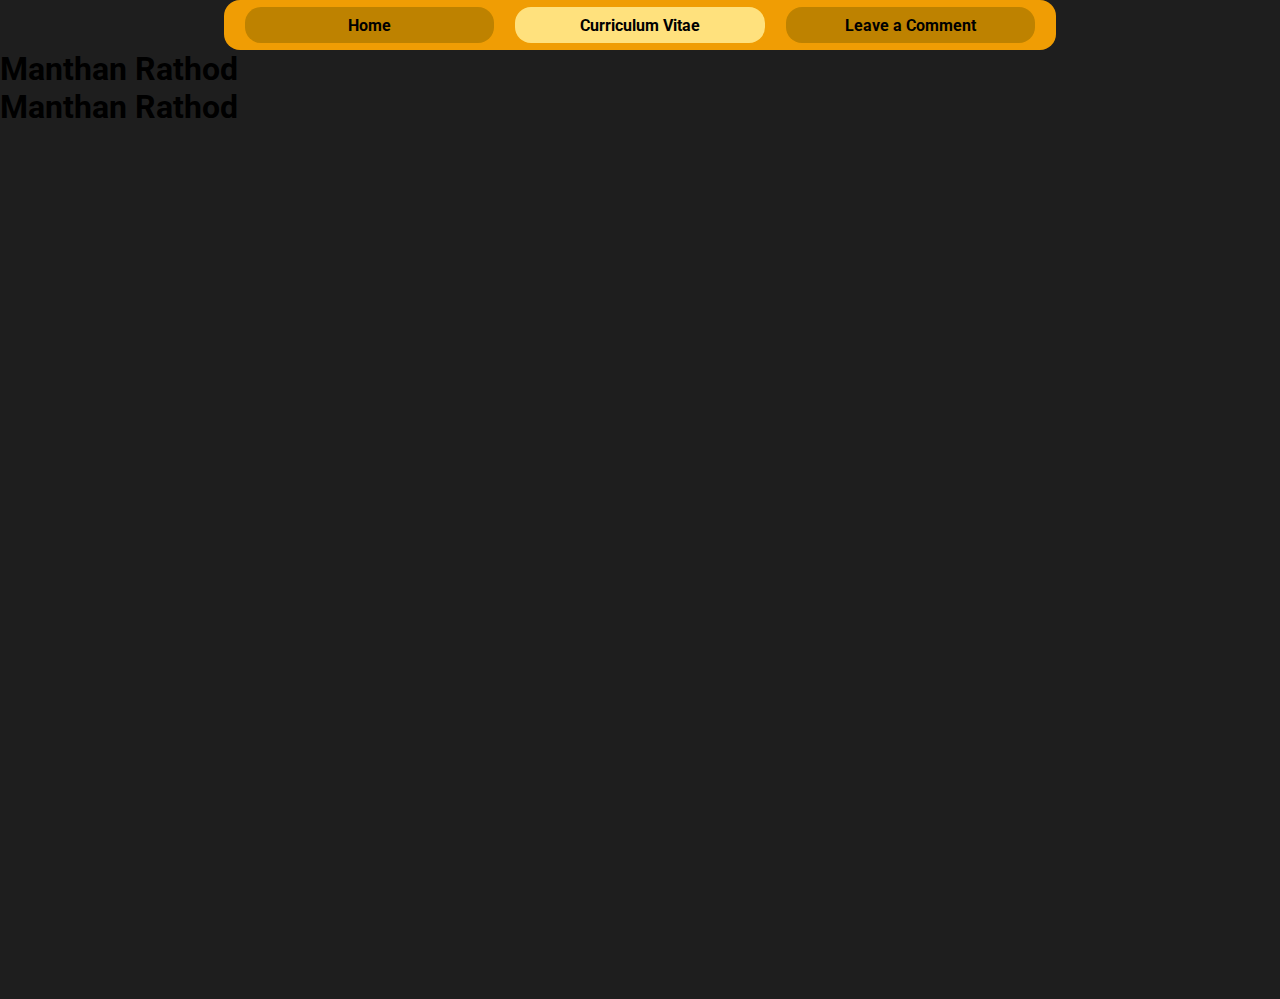
==== Pages/cv.html @ ddf9add2 "Uploading initial code" ====
<!DOCTYPE html>
<html lang="en">

<head>
  <meta charset="UTF-8">
  <meta name="viewport" content="width=device-width, initial-scale=1.0">
  <title>Document</title>
  <link rel="stylesheet" href="../Style/Style.css">
  <!-- Extermal links -down- -->
  <link rel="preconnect" href="https://fonts.googleapis.com">
  <link rel="preconnect" href="https://fonts.gstatic.com" crossorigin>
  <link
    href="https://fonts.googleapis.com/css2?family=Poppins:wght@100;200;300;400;600;700&family=Roboto:ital,wght@0,100;0,300;0,500;0,900;1,900&display=swap"
    rel="stylesheet">
  <!-- external links -up- -->
</head>

<body>
  <div id="main">
    <div id="bckg">
      <div id="nav_area">
        <div id="nav_bar">
          <h2 id="nav_title">
            Portfolio
          </h2>
          <button id="nav_toggle_btn">
            X
          </button>
          <div id="nav_toggle">
            <div class="nav_btn">
              <!-- remove internal style from upper div and this comment also-->
              <a href="../index.html">
                Home
              </a>
            </div>
            <div class="nav_btn" style="background-color: rgb(255, 225, 125); border-color: rgb(255, 225, 125);">
              <a href="cv.html">
                Curriculum Vitae
              </a>
            </div>
            <div class="nav_btn">
              <a href="leave_cmt.html">
                Leave a Comment
              </a>
            </div>
          </div>
        </div>
      </div>
      <div id="intro">
        <div id="intro_text">
          <h1 id="intro_name">Manthan Rathod</h1>
          <h1 id="intro_p">Manthan Rathod</h1>
        </div>
        <div id="my_photo">
          <!-- <img src="Images/Profile_Photo/Me.jpg.png" alt="DP"> -->
        </div>
      </div>
    </div>
  </div>
</body>

</html>
---- Style/Style.css ----
* {
  margin: 0;
  padding: 0;
}

body {
  /* margin: 0; */
  background-color: dimgray;
  font-family: 'Poppins', sans-serif;
  font-family: 'Roboto', sans-serif;
  background-color: rgb(30, 30, 30);
}

#bckg {
  /* background-color: rgb(30, 30, 30); */
  /* below css comand is to be removed afterwards. */
  height: 111vh;
}

#nav_area {
  display: flex;
  justify-content: center;
}

@media(max-width: 515px) {
  #nav_area {
    background-color: rgb(151, 149, 129);
  }
}

#nav_bar {
  background-color: rgb(240, 157, 4);
  width: 65vw;
  height: 50px;
  border-radius: 1em 1em 1em 1em;
  overflow: hidden;
  display: flex;
  align-items: center;
  justify-content: space-evenly;
}

@media(max-width: 515px) {
  #nav_bar {
    width: 100%;
    border-radius: 0em;
    justify-content: space-between;
  }
}

#nav_title {
  display: none;
}

@media(max-width: 515px) {
  #nav_title {
    display: block;
    margin-left: 5%;
  }
}

#nav_toggle_btn {
  display: none;
}

@media(max-width: 515px) {
  #nav_toggle_btn {
    display: block;
    background-color: rgb(107, 64, 0, 0.5);
    border: none;
    height: 2.5em;
    width: 2.5em;
    border-radius: 1em;
    position: relative;
    color: rgb(104, 47, 0);
    margin-right: 5%;
    z-index: 10;
    font-weight: 800;
    font-size: medium;
  }
}

#nav_toggle {
  display: flex;
  height: 100%;
  width: 100%;
  display: flex;
  align-items: center;
  justify-content: space-evenly;
}

@media(max-width: 515px) {
  #nav_toggle {
    background-color: rgb(151, 149, 129, 0.85);
    position: fixed;
    height: 100vh;
    width: 100vw;
    top: 0px;
    display: block;
    align-content: center;
    /* below property to be changed to toggle it with javascript */
    display: none;
  }
}

.nav_btn {
  height: 2.2em;
  width: 30%;
  /* border: 0.1em solid black; */
  background-color: rgb(190, 130, 0);
  border-radius: 1em;
  display: flex;
  justify-content: center;
  cursor: pointer;
  align-items: center;
  text-align: center;
  font-weight: 700;
  transition: 0.3s;
}

@media(max-width: 515px) {
  .nav_btn {
    /* position: relative; */
    border-radius: 0px;
    margin-bottom: 1em;
    top: -160px;
    width: 100%;
    left: 3%;
  }
}

.nav_btn:hover {
  background-color: rgb(211, 185, 129);
}

.nav_btn a {
  color: black;
  text-decoration: none;
  height: 100%;
  width: 100%;
  display: flex;
  align-items: center;
  justify-content: center;
}
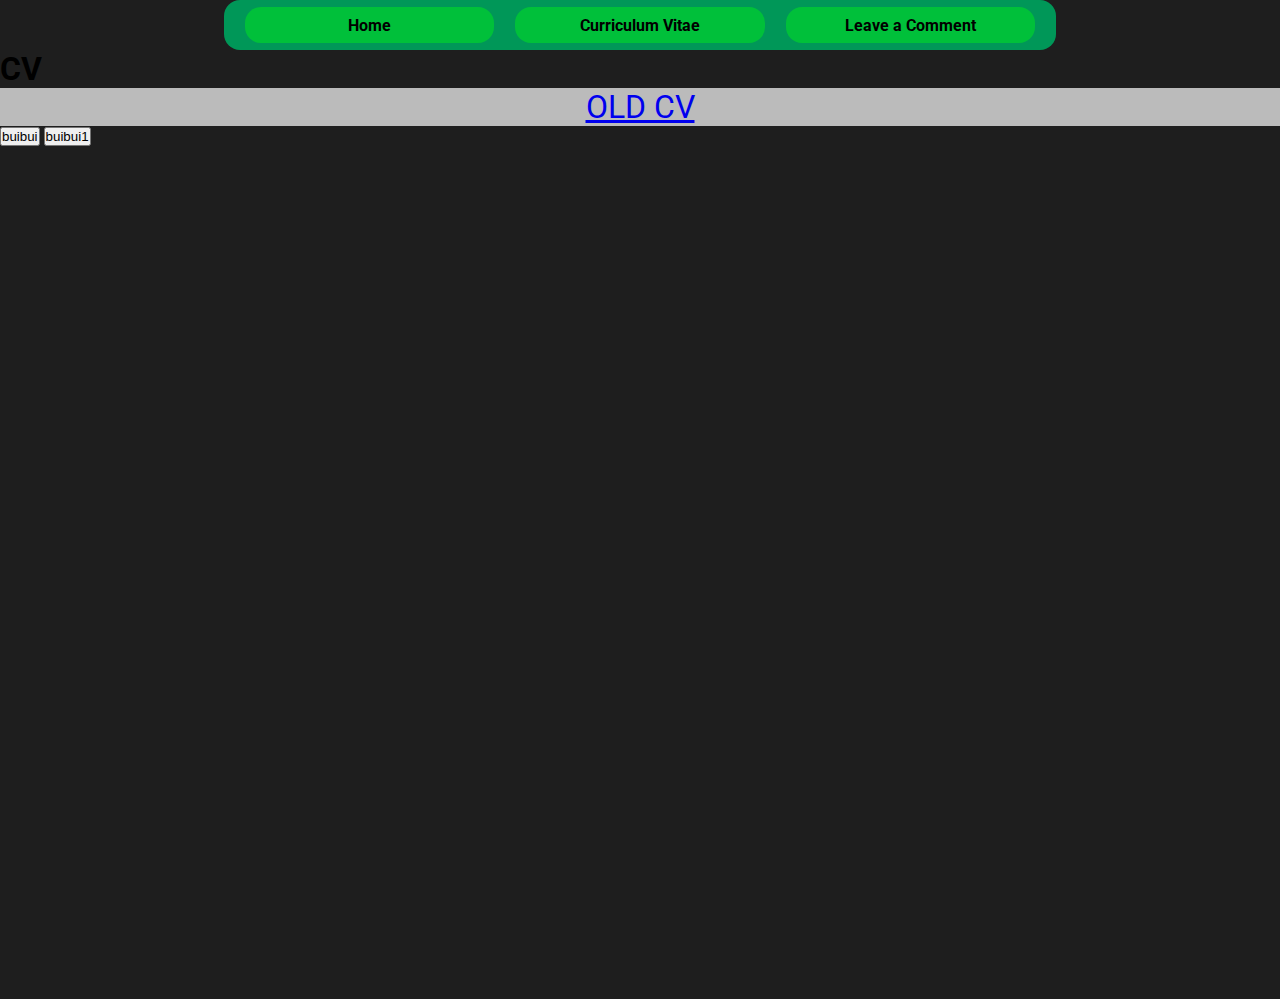
==== commit ac02269d: "JS animaion & responsiveness updated" ====
--- a/Pages/cv.html
+++ b/Pages/cv.html
@@ -4,7 +4,7 @@
 <head>
   <meta charset="UTF-8">
   <meta name="viewport" content="width=device-width, initial-scale=1.0">
-  <title>Document</title>
+  <title>Manthan's Portfolio</title>
   <link rel="stylesheet" href="../Style/Style.css">
   <!-- Extermal links -down- -->
   <link rel="preconnect" href="https://fonts.googleapis.com">
@@ -23,40 +23,45 @@
           <h2 id="nav_title">
             Portfolio
           </h2>
-          <button id="nav_toggle_btn">
+          <button id="nav_toggle_btn" onclick="nav_toggle()">
             X
           </button>
           <div id="nav_toggle">
-            <div class="nav_btn">
-              <!-- remove internal style from upper div and this comment also-->
+            <div class="nav_btn" onclick="home()">
               <a href="../index.html">
-                Home
+                <p>
+                  Home
+                </p>
               </a>
             </div>
-            <div class="nav_btn" style="background-color: rgb(255, 225, 125); border-color: rgb(255, 225, 125);">
+            <div class="nav_btn" onclick="cv()">
               <a href="cv.html">
-                Curriculum Vitae
+                <p>
+                  Curriculum Vitae
+                </p>
               </a>
             </div>
-            <div class="nav_btn">
+            <div class="nav_btn" onclick="cmnt()">
               <a href="leave_cmt.html">
-                Leave a Comment
+                <p>
+                  Leave a Comment
+                </p>
               </a>
             </div>
           </div>
         </div>
       </div>
-      <div id="intro">
-        <div id="intro_text">
-          <h1 id="intro_name">Manthan Rathod</h1>
-          <h1 id="intro_p">Manthan Rathod</h1>
+      <div id="home_page">
+        <h1>CV</h1>
+        <div style="display: flex; justify-content: center; background-color: rgb(187, 187, 187); font-size: xx-large;">
+          <a href="../old.cv/index.html">OLD CV</a>
         </div>
-        <div id="my_photo">
-          <!-- <img src="Images/Profile_Photo/Me.jpg.png" alt="DP"> -->
-        </div>
+        <button id="test_btn" onclick="test_btn()">buibui</button>
+        <button id="test_btn" onclick="test_btn1()">buibui1</button> 
       </div>
     </div>
   </div>
 </body>
+<script src="../Scripts/script.js"></script>
 
 </html>--- a/Style/Style.css
+++ b/Style/Style.css
@@ -1,20 +1,21 @@
 * {
   margin: 0;
   padding: 0;
+  box-sizing: border-box;
 }
 
 body {
   /* margin: 0; */
-  background-color: dimgray;
+  background-color: rgb(50, 50, 50);
   font-family: 'Poppins', sans-serif;
   font-family: 'Roboto', sans-serif;
-  background-color: rgb(30, 30, 30);
 }
 
 #bckg {
   /* background-color: rgb(30, 30, 30); */
   /* below css comand is to be removed afterwards. */
   height: 111vh;
+  background-color: rgb(30, 30, 30);
 }
 
 #nav_area {
@@ -29,7 +30,7 @@
 }
 
 #nav_bar {
-  background-color: rgb(240, 157, 4);
+  background-color: rgb(0, 151, 88);
   width: 65vw;
   height: 50px;
   border-radius: 1em 1em 1em 1em;
@@ -65,13 +66,13 @@
 @media(max-width: 515px) {
   #nav_toggle_btn {
     display: block;
-    background-color: rgb(107, 64, 0, 0.5);
+    background-color: rgb(0, 255, 55);
     border: none;
     height: 2.5em;
     width: 2.5em;
     border-radius: 1em;
     position: relative;
-    color: rgb(104, 47, 0);
+    color: rgb(0, 66, 33);
     margin-right: 5%;
     z-index: 10;
     font-weight: 800;
@@ -95,8 +96,11 @@
     height: 100vh;
     width: 100vw;
     top: 0px;
-    display: block;
-    align-content: center;
+    display: flex;
+    flex-direction: column;
+    justify-content: center;
+    /* display: block; */
+    /* align-content: center; */
     /* below property to be changed to toggle it with javascript */
     display: none;
   }
@@ -106,7 +110,8 @@
   height: 2.2em;
   width: 30%;
   /* border: 0.1em solid black; */
-  background-color: rgb(190, 130, 0);
+  /* background-color: rgb(0, 151, 88); */
+  background-color: rgb(0, 192, 58);
   border-radius: 1em;
   display: flex;
   justify-content: center;
@@ -117,19 +122,25 @@
   transition: 0.3s;
 }
 
+@media(max-width: 750px) {
+  .nav_btn {
+    font-size: small;
+  }
+}
+
 @media(max-width: 515px) {
   .nav_btn {
     /* position: relative; */
     border-radius: 0px;
     margin-bottom: 1em;
-    top: -160px;
-    width: 100%;
-    left: 3%;
+    border-radius: 1em;
+    width: 65%;
+    /* font-size: small; */
   }
 }
 
 .nav_btn:hover {
-  background-color: rgb(211, 185, 129);
+  background-color: rgb(40, 168, 94);
 }
 
 .nav_btn a {
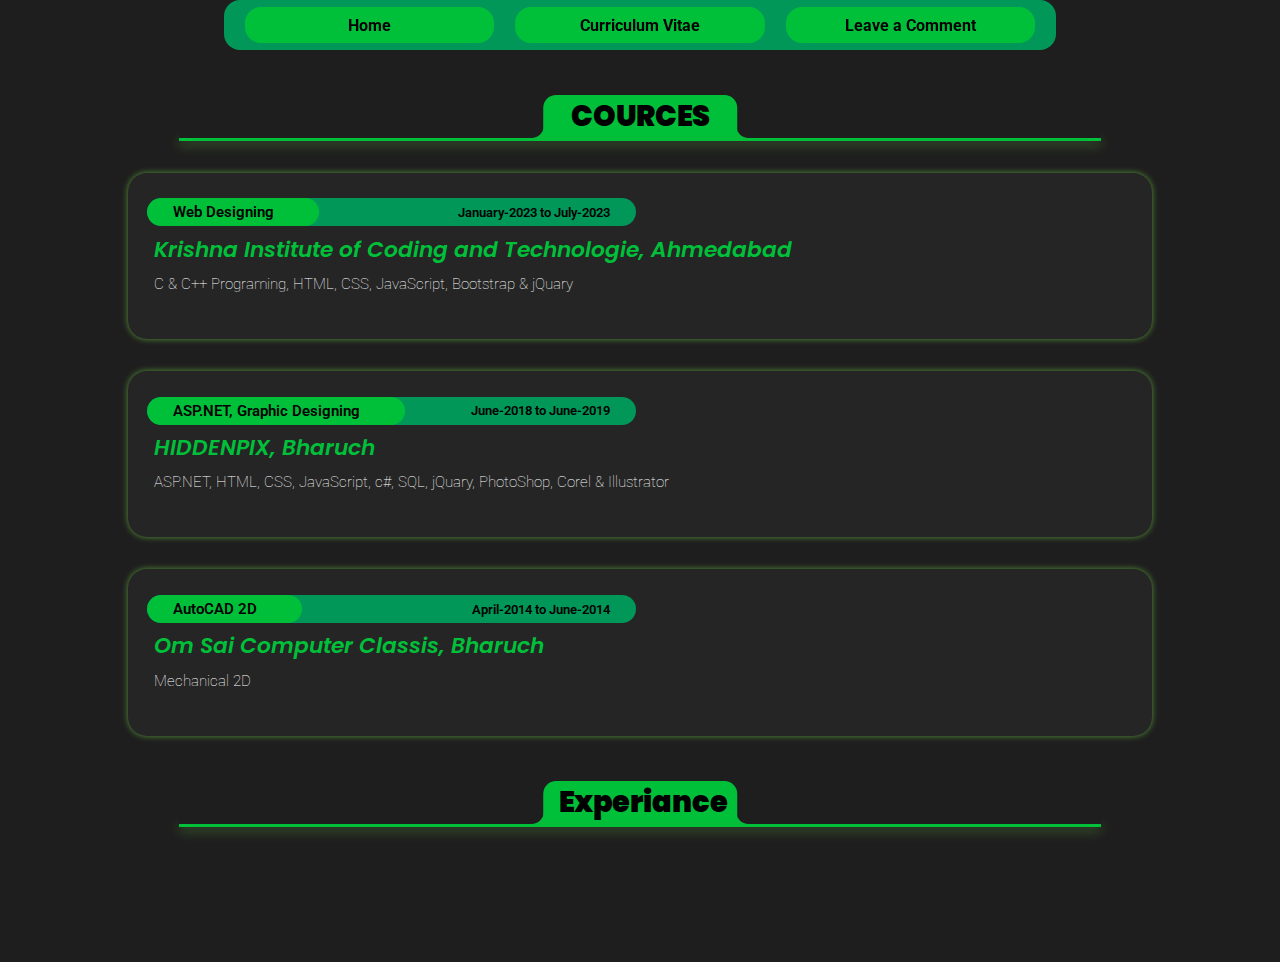
==== commit e92c583d: "cv html add" ====
--- a/Pages/cv.html
+++ b/Pages/cv.html
@@ -6,6 +6,7 @@
   <meta name="viewport" content="width=device-width, initial-scale=1.0">
   <title>Manthan's Portfolio</title>
   <link rel="stylesheet" href="../Style/Style.css">
+  <link rel="stylesheet" href="../Style/cvStyle.css">
   <!-- Extermal links -down- -->
   <link rel="preconnect" href="https://fonts.googleapis.com">
   <link rel="preconnect" href="https://fonts.gstatic.com" crossorigin>
@@ -21,10 +22,13 @@
       <div id="nav_area">
         <div id="nav_bar">
           <h2 id="nav_title">
-            Portfolio
+            <a href="../index.html" style="color: black; text-decoration: none;">
+              Portfolio
+            </a>
           </h2>
           <button id="nav_toggle_btn" onclick="nav_toggle()">
-            X
+            <img id="menu_icon_img" src="../Images/Icons/menu_24dp_000000_FILL0_wght400_GRAD0_opsz24.svg" alt="M">
+            <img id="close_icon_img" src="../Images/Icons/close_24dp_000000_FILL0_wght400_GRAD0_opsz24.svg" alt="X" style="display: none;">
           </button>
           <div id="nav_toggle">
             <div class="nav_btn" onclick="home()">
@@ -52,12 +56,90 @@
         </div>
       </div>
       <div id="home_page">
-        <h1>CV</h1>
-        <div style="display: flex; justify-content: center; background-color: rgb(187, 187, 187); font-size: xx-large;">
-          <a href="../old.cv/index.html">OLD CV</a>
+        <div id="cv_area">
+          <div class="title_name">
+            <div style="display: flex; justify-content: space-between; position: relative; flex-wrap: wrap;">
+              <div class="title_pt dp" style="width: 50%;"></div>
+              <div class="title_pt dp" style="width: 50%;"></div>
+              <div class="title_bg_box">
+                <p>
+                  COURCES
+                </p>
+              </div>
+              <div class="title_pl dp"></div>
+              <div class="title_pr dp"></div>
+            </div>
+            <div class="title_uderline"></div>
+          </div>
+          <div class="cv_box" style="display: flex; overflow: hidden;">
+            <div class="cv_txt_area" style="height: 100%; width: 70%;">
+              <div class="tl_txt">
+                <div class="c_name">
+                  <p>
+                    Web Designing
+                  </p>
+                </div>
+                <p>January-2023 to July-2023</p>
+              </div>
+              <div class="plc_name">
+                <p>Krishna Institute of Coding and Technologie, Ahmedabad</p>
+              </div>
+              <div class="c_dtl">
+                <p>C & C++ Programing, HTML, CSS, JavaScript, Bootstrap & jQuary</p>
+              </div>
+            </div>
+          </div>
+          <div class="cv_box" style="display: flex; overflow: hidden;">
+            <div class="cv_txt_area" style="height: 100%; width: 70%;">
+              <div class="tl_txt">
+                <div class="c_name">
+                  <p>
+                    ASP.NET, Graphic Designing
+                  </p>
+                </div>
+                <p>June-2018 to June-2019</p>
+              </div>
+              <div class="plc_name">
+                <p>HIDDENPIX, Bharuch</p>
+              </div>
+              <div class="c_dtl">
+                <p>ASP.NET, HTML, CSS, JavaScript, c#, SQL, jQuary, PhotoShop, Corel & Illustrator</p>
+              </div>
+            </div>
+          </div>
+          <div class="cv_box" style="display: flex; overflow: hidden;">
+            <div class="cv_txt_area" style="height: 100%; width: 70%;">
+              <div class="tl_txt">
+                <div class="c_name">
+                  <p>
+                    AutoCAD 2D
+                  </p>
+                </div>
+                <p>April-2014 to June-2014</p>
+              </div>
+              <div class="plc_name">
+                <p>Om Sai Computer Classis, Bharuch</p>
+              </div>
+              <div class="c_dtl">
+                <p>Mechanical 2D</p>
+              </div>
+            </div>
+          </div>
+          <div class="title_name">
+            <div style="display: flex; justify-content: space-between; position: relative; flex-wrap: wrap;">
+              <div class="title_pt dp" style="width: 50%;"></div>
+              <div class="title_pt dp" style="width: 50%;"></div>
+              <div class="title_bg_box">
+                <p>
+                  Experiance
+                </p>
+              </div>
+              <div class="title_pl dp"></div>
+              <div class="title_pr dp"></div>
+            </div>
+            <div class="title_uderline"></div>
+          </div>
         </div>
-        <button id="test_btn" onclick="test_btn()">buibui</button>
-        <button id="test_btn" onclick="test_btn1()">buibui1</button> 
       </div>
     </div>
   </div>
--- a/Style/Style.css
+++ b/Style/Style.css
@@ -14,7 +14,8 @@
 #bckg {
   /* background-color: rgb(30, 30, 30); */
   /* below css comand is to be removed afterwards. */
-  height: 111vh;
+  /* height: 111vh; */
+  padding-bottom: 15vh;
   background-color: rgb(30, 30, 30);
 }
 
@@ -38,6 +39,19 @@
   display: flex;
   align-items: center;
   justify-content: space-evenly;
+  position: fixed;
+  animation: nav_anim 0.5s linear;
+  z-index: 9;
+}
+
+@keyframes nav_anim {
+  from {
+    top: -50px;
+  }
+
+  to {
+    top: 0px;
+  }
 }
 
 @media(max-width: 515px) {
@@ -65,18 +79,21 @@
 
 @media(max-width: 515px) {
   #nav_toggle_btn {
-    display: block;
+    /* display: block; */
+    display: flex;
+    justify-content: center;
+    align-items: center;
     background-color: rgb(0, 255, 55);
     border: none;
     height: 2.5em;
     width: 2.5em;
     border-radius: 1em;
     position: relative;
-    color: rgb(0, 66, 33);
+    /* color: rgb(0, 66, 33); */
     margin-right: 5%;
     z-index: 10;
-    font-weight: 800;
-    font-size: medium;
+    /* font-weight: 800; */
+    /* font-size: medium; */
   }
 }
 
@@ -91,7 +108,7 @@
 
 @media(max-width: 515px) {
   #nav_toggle {
-    background-color: rgb(151, 149, 129, 0.85);
+    background-color: rgb(151, 149, 129, 0.95);
     position: fixed;
     height: 100vh;
     width: 100vw;
@@ -135,7 +152,8 @@
     margin-bottom: 1em;
     border-radius: 1em;
     width: 65%;
-    /* font-size: small; */
+    font-size: medium;
+    height: 6.5vh;
   }
 }
 
@@ -151,4 +169,68 @@
   display: flex;
   align-items: center;
   justify-content: center;
+}
+
+.title_name {
+  margin-top: 5vh;
+  width: 80%;
+  background-color: rgb(0, 192, 58);
+  font-size: 2.25vw;
+  font-family: 'Poppins', sans-serif;
+  position: relative;
+}
+
+.title_bg_box{
+  padding-left: 1.2vw;
+  padding-right: 1.2vw;
+  border-radius: 1vw 1vw 0vw 0vw; 
+  background-color: rgb(0, 192, 58);
+  font-weight: 900;
+  height: 3.3vw;
+  position: absolute;
+  left: 50%;
+  transform: translateX(-50%);
+  text-align: center;
+  width: 21%;
+}
+
+@media(max-width: 654px) {
+  .title_bg_box {
+    width: 30%;
+    height: 5vw;
+    font-size: 4vw;
+  }
+}
+
+.title_uderline{
+  height: 0.2vw;
+  background-color: rgb(0, 192, 58);
+  box-shadow: 0em 0.1em 0.4em 0em rgb(88, 150, 58);
+}
+
+@media(max-width: 654px) {
+  .title_uderline {
+    height: 0.6vw;
+  }
+}
+
+.title_pl{
+  border-radius: 0vw 0vw 1vw 0vw;
+}
+
+.title_pr{
+  border-radius: 0vw 0vw 0vw 1vw;
+}
+
+.dp{
+  height: 1.7vw;
+  width: 39.55%;
+  background-color: rgb(30, 30, 30);
+}
+
+@media(max-width: 654px) {
+  .dp {
+    height: 2.5vw;
+    width: 35.05%;
+  }
 }--- a/Style/cvStyle.css
+++ b/Style/cvStyle.css
@@ -0,0 +1,71 @@
+#cv_area {
+  display: flex;
+  flex-direction: column;
+  align-items: center;
+  margin-top: 5.5vh;
+  margin-left: 5vw;
+  margin-right: 5vw;
+}
+
+.cv_box {
+  margin-top: 2.5vw;
+  height: 13vw;
+  width: 80vw;
+  border-radius: 1.5vw;
+  box-shadow: 0em 0em 0.4em 0em rgb(88, 150, 58);
+  background-color: rgb(37, 37, 37);
+}
+
+.tl_txt {
+  height: 20%;
+  width: 70%;
+  background-color: rgb(0, 151, 88);
+  border-radius: 2vw;
+  overflow: hidden;
+  display: flex;
+  align-items: center;
+  justify-content: space-between;
+  padding-right: 2vw;
+  font-weight: 600;
+  font-size: 1vw;
+}
+
+.c_name{
+  background-color: rgb(0, 192, 58);
+  border-radius: 2vw;
+  display: flex;
+  padding-left: 2vw;
+  align-items: center;
+  height: 100%;
+  font-weight: 600;
+  font-size: 1.2vw;
+  /* width: 38%; */
+  padding-right: 3.5vw;
+  width: max-content;
+}
+
+.cv_txt_area{
+  display: flex;
+  flex-direction: column;
+  padding-top: 2vw;
+  padding-left: 1.5vw;
+} 
+
+.plc_name{
+  font-family: 'Poppins', sans-serif;
+  font-style: italic;
+  color: rgb(0, 192, 58);
+  margin-top: 0.5vw;
+  margin-left: 0.5vw;
+  height: 30%;
+  width: 100%;
+  font-weight: 600;
+  font-size: 1.7vw;
+}
+
+.c_dtl{
+  font-weight: 100;
+  color: white;
+  margin-left: 0.5vw;
+  font-size: 1.2vw;
+}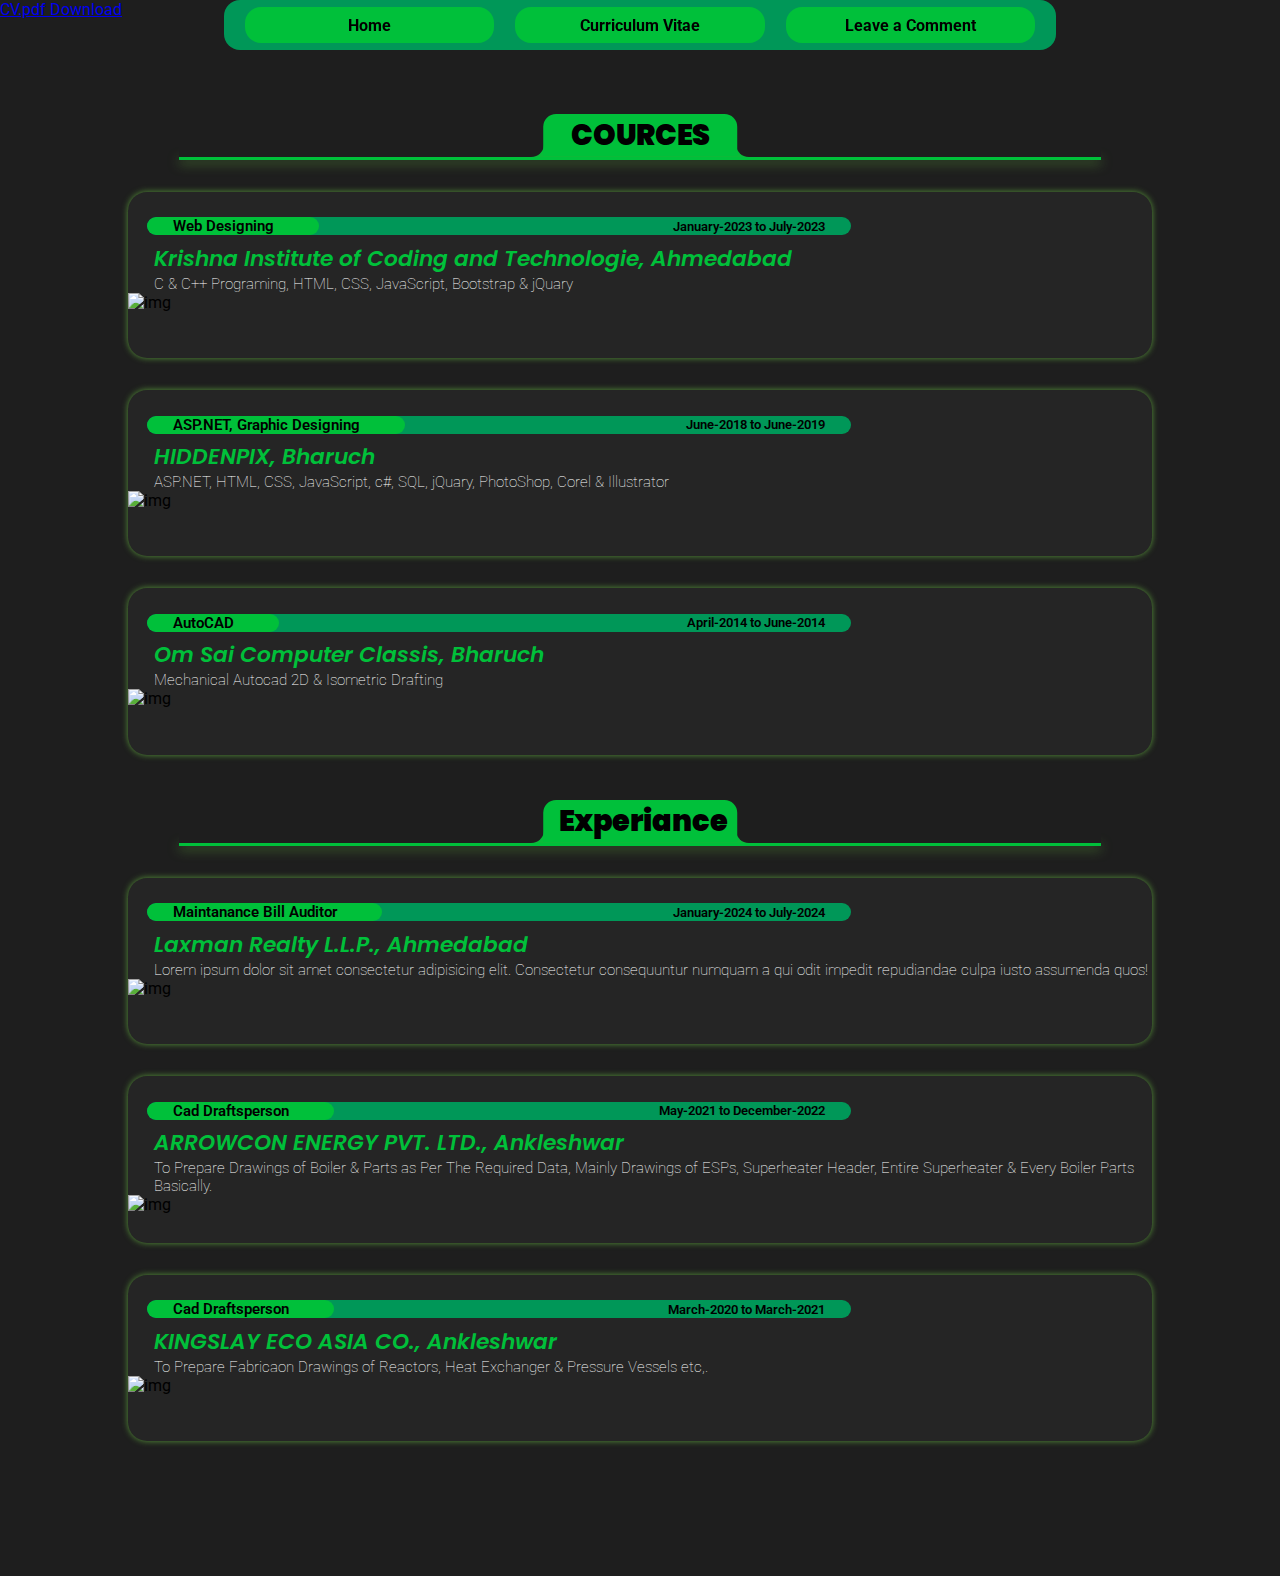
==== commit 1ab5551b: "info & design update" ====
--- a/Pages/cv.html
+++ b/Pages/cv.html
@@ -28,7 +28,8 @@
           </h2>
           <button id="nav_toggle_btn" onclick="nav_toggle()">
             <img id="menu_icon_img" src="../Images/Icons/menu_24dp_000000_FILL0_wght400_GRAD0_opsz24.svg" alt="M">
-            <img id="close_icon_img" src="../Images/Icons/close_24dp_000000_FILL0_wght400_GRAD0_opsz24.svg" alt="X" style="display: none;">
+            <img id="close_icon_img" src="../Images/Icons/close_24dp_000000_FILL0_wght400_GRAD0_opsz24.svg" alt="X"
+              style="display: none;">
           </button>
           <div id="nav_toggle">
             <div class="nav_btn" onclick="home()">
@@ -55,89 +56,166 @@
           </div>
         </div>
       </div>
-      <div id="home_page">
-        <div id="cv_area">
-          <div class="title_name">
-            <div style="display: flex; justify-content: space-between; position: relative; flex-wrap: wrap;">
-              <div class="title_pt dp" style="width: 50%;"></div>
-              <div class="title_pt dp" style="width: 50%;"></div>
-              <div class="title_bg_box">
-                <p>
-                  COURCES
-                </p>
-              </div>
-              <div class="title_pl dp"></div>
-              <div class="title_pr dp"></div>
-            </div>
-            <div class="title_uderline"></div>
-          </div>
-          <div class="cv_box" style="display: flex; overflow: hidden;">
-            <div class="cv_txt_area" style="height: 100%; width: 70%;">
-              <div class="tl_txt">
-                <div class="c_name">
-                  <p>
-                    Web Designing
-                  </p>
-                </div>
-                <p>January-2023 to July-2023</p>
-              </div>
-              <div class="plc_name">
-                <p>Krishna Institute of Coding and Technologie, Ahmedabad</p>
-              </div>
-              <div class="c_dtl">
-                <p>C & C++ Programing, HTML, CSS, JavaScript, Bootstrap & jQuary</p>
-              </div>
-            </div>
-          </div>
-          <div class="cv_box" style="display: flex; overflow: hidden;">
-            <div class="cv_txt_area" style="height: 100%; width: 70%;">
-              <div class="tl_txt">
-                <div class="c_name">
-                  <p>
-                    ASP.NET, Graphic Designing
-                  </p>
-                </div>
-                <p>June-2018 to June-2019</p>
-              </div>
-              <div class="plc_name">
-                <p>HIDDENPIX, Bharuch</p>
-              </div>
-              <div class="c_dtl">
-                <p>ASP.NET, HTML, CSS, JavaScript, c#, SQL, jQuary, PhotoShop, Corel & Illustrator</p>
-              </div>
-            </div>
-          </div>
-          <div class="cv_box" style="display: flex; overflow: hidden;">
-            <div class="cv_txt_area" style="height: 100%; width: 70%;">
-              <div class="tl_txt">
-                <div class="c_name">
-                  <p>
-                    AutoCAD 2D
-                  </p>
-                </div>
-                <p>April-2014 to June-2014</p>
-              </div>
-              <div class="plc_name">
-                <p>Om Sai Computer Classis, Bharuch</p>
-              </div>
-              <div class="c_dtl">
-                <p>Mechanical 2D</p>
-              </div>
-            </div>
-          </div>
-          <div class="title_name">
-            <div style="display: flex; justify-content: space-between; position: relative; flex-wrap: wrap;">
-              <div class="title_pt dp" style="width: 50%;"></div>
-              <div class="title_pt dp" style="width: 50%;"></div>
-              <div class="title_bg_box">
-                <p>
-                  Experiance
-                </p>
-              </div>
-              <div class="title_pl dp"></div>
-              <div class="title_pr dp"></div>
-            </div>
-            <div class="title_uderline"></div>
+      <a href="../files/Manthan_CV.pdf">
+        <div id="cv_pdf_btn">
+          <p>CV.pdf Download</p>
+        </div>
+      </a>
+      <div id="cv_area">
+        <div class="title_name">
+          <div style="display: flex; justify-content: space-between; position: relative; flex-wrap: wrap;">
+            <div class="title_pt dp" style="width: 50%;"></div>
+            <div class="title_pt dp" style="width: 50%;"></div>
+            <div class="title_bg_box">
+              <p>
+                COURCES
+              </p>
+            </div>
+            <div class="title_pl dp"></div>
+            <div class="title_pr dp"></div>
+          </div>
+          <div class="title_uderline"></div>
+        </div>
+        <div class="cv_box">
+          <div class="cv_txt_area">
+            <div class="tl_txt">
+              <div class="c_name">
+                <p>
+                  Web Designing
+                </p>
+              </div>
+              <p>January-2023 to July-2023</p>
+            </div>
+            <div class="plc_name">
+              <p>Krishna Institute of Coding and Technologie, Ahmedabad</p>
+            </div>
+            <div class="c_dtl">
+              <p>C & C++ Programing, HTML, CSS, JavaScript, Bootstrap & jQuary</p>
+            </div>
+          </div>
+          <div class="c_img">
+            <img src="../Images/cv_img/coding-img.jpg" alt="img">
+          </div>
+        </div>
+        <div class="cv_box">
+          <div class="cv_txt_area">
+            <div class="tl_txt">
+              <div class="c_name">
+                <p>
+                  ASP.NET, Graphic Designing
+                </p>
+              </div>
+              <p>June-2018 to June-2019</p>
+            </div>
+            <div class="plc_name">
+              <p>HIDDENPIX, Bharuch</p>
+            </div>
+            <div class="c_dtl">
+              <p>ASP.NET, HTML, CSS, JavaScript, c#, SQL, jQuary, PhotoShop, Corel & Illustrator</p>
+            </div>
+          </div>
+          <div class="c_img">
+            <img src="../Images/cv_img/coding-img.jpg" alt="img">
+          </div>
+        </div>
+        <div class="cv_box">
+          <div class="cv_txt_area">
+            <div class="tl_txt">
+              <div class="c_name">
+                <p>
+                  AutoCAD
+                </p>
+              </div>
+              <p>April-2014 to June-2014</p>
+            </div>
+            <div class="plc_name">
+              <p>Om Sai Computer Classis, Bharuch</p>
+            </div>
+            <div class="c_dtl">
+              <p>Mechanical Autocad 2D & Isometric Drafting</p>
+            </div>
+          </div>
+          <div class="c_img">
+            <img src="../Images/cv_img/acad-2d.webp" alt="img">
+          </div>
+        </div>
+        <div class="title_name">
+          <div style="display: flex; justify-content: space-between; position: relative; flex-wrap: wrap;">
+            <div class="title_pt dp" style="width: 50%;"></div>
+            <div class="title_pt dp" style="width: 50%;"></div>
+            <div class="title_bg_box">
+              <p>
+                Experiance
+              </p>
+            </div>
+            <div class="title_pl dp"></div>
+            <div class="title_pr dp"></div>
+          </div>
+          <div class="title_uderline"></div>
+        </div>
+        <div class="cv_box">
+          <div class="cv_txt_area">
+            <div class="tl_txt">
+              <div class="c_name">
+                <p>
+                  Maintanance Bill Auditor
+                </p>
+              </div>
+              <p>January-2024 to July-2024</p>
+            </div>
+            <div class="plc_name">
+              <p>Laxman Realty L.L.P., Ahmedabad</p>
+            </div>
+            <div class="c_dtl">
+              <p>Lorem ipsum dolor sit amet consectetur adipisicing elit. Consectetur consequuntur numquam a qui odit
+                impedit repudiandae culpa iusto assumenda quos!</p>
+            </div>
+          </div>
+          <div class="c_img">
+            <img src="../Images/cv_img/lr-img.jpg" alt="img">
+          </div>
+        </div>
+        <div class="cv_box">
+          <div class="cv_txt_area">
+            <div class="tl_txt">
+              <div class="c_name">
+                <p>
+                  Cad Draftsperson
+                </p>
+              </div>
+              <p>May-2021 to December-2022</p>
+            </div>
+            <div class="plc_name">
+              <p>ARROWCON ENERGY PVT. LTD., Ankleshwar</p>
+            </div>
+            <div class="c_dtl">
+              <p>To Prepare Drawings of Boiler & Parts as Per The Required Data, Mainly Drawings of ESPs, Superheater
+                Header, Entire Superheater & Every Boiler Parts Basically.</p>
+            </div>
+          </div>
+          <div class="c_img">
+            <img src="../Images/cv_img/aepl-logo.jpg" alt="img">
+          </div>
+        </div>
+        <div class="cv_box">
+          <div class="cv_txt_area">
+            <div class="tl_txt">
+              <div class="c_name">
+                <p>
+                  Cad Draftsperson
+                </p>
+              </div>
+              <p>March-2020 to March-2021</p>
+            </div>
+            <div class="plc_name">
+              <p>KINGSLAY ECO ASIA CO., Ankleshwar</p>
+            </div>
+            <div class="c_dtl">
+              <p>To Prepare Fabricaon Drawings of Reactors, Heat Exchanger & Pressure Vessels etc,.</p>
+            </div>
+          </div>
+          <div class="c_img">
+            <img src="../Images/cv_img/kea.jpg" alt="img">
           </div>
         </div>
       </div>
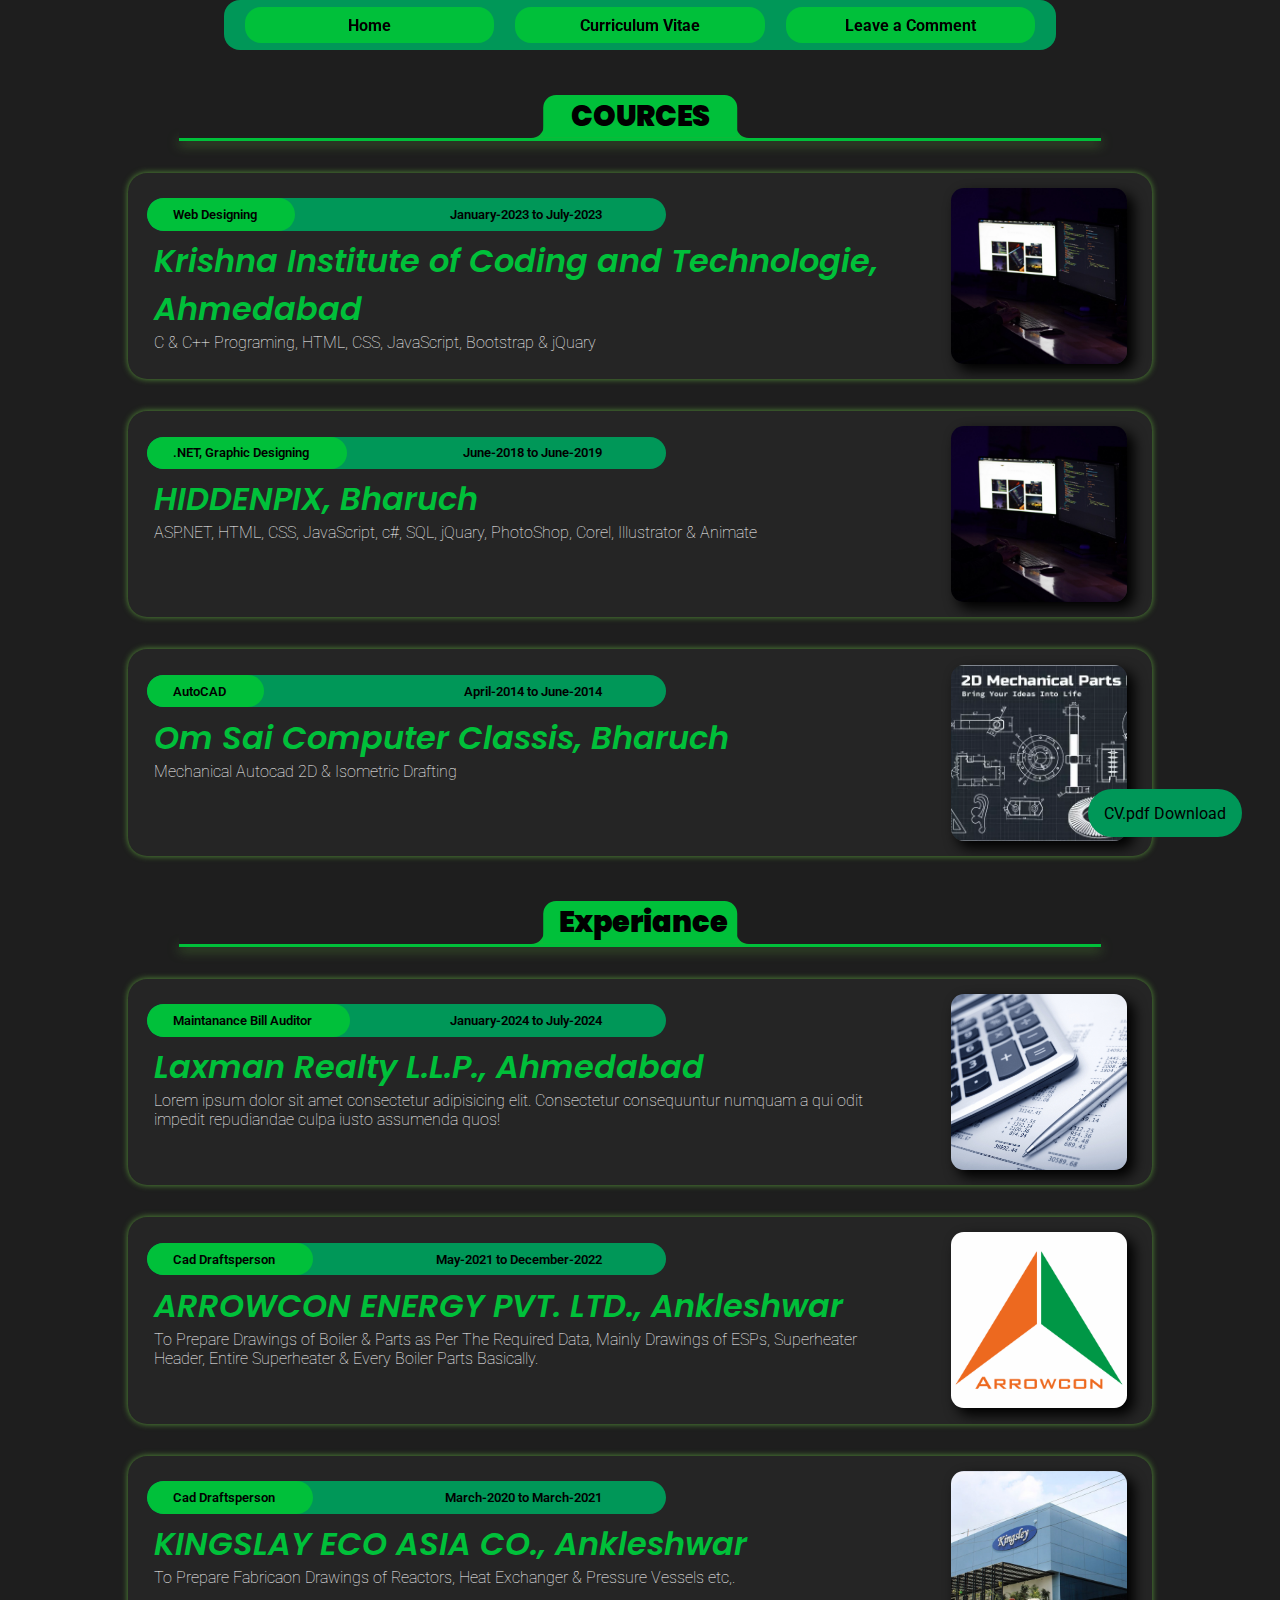
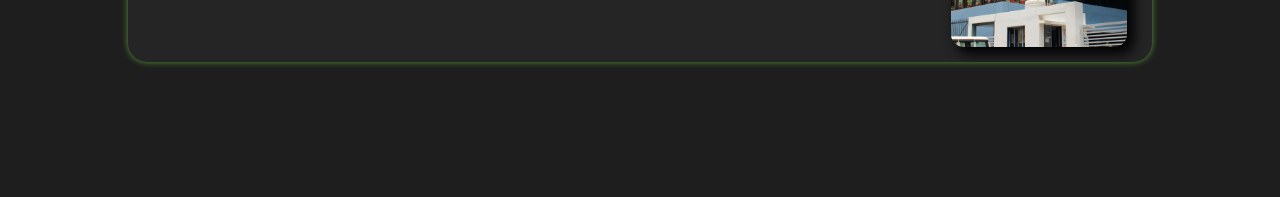
==== commit f4c4b401: "text add" ====
--- a/Pages/cv.html
+++ b/Pages/cv.html
@@ -102,7 +102,7 @@
             <div class="tl_txt">
               <div class="c_name">
                 <p>
-                  ASP.NET, Graphic Designing
+                  .NET, Graphic Designing
                 </p>
               </div>
               <p>June-2018 to June-2019</p>
@@ -111,7 +111,7 @@
               <p>HIDDENPIX, Bharuch</p>
             </div>
             <div class="c_dtl">
-              <p>ASP.NET, HTML, CSS, JavaScript, c#, SQL, jQuary, PhotoShop, Corel & Illustrator</p>
+              <p>ASP.NET, HTML, CSS, JavaScript, c#, SQL, jQuary, PhotoShop, Corel, Illustrator & Animate</p>
             </div>
           </div>
           <div class="c_img">
--- a/Style/Style.css
+++ b/Style/Style.css
@@ -180,10 +180,10 @@
   position: relative;
 }
 
-.title_bg_box{
+.title_bg_box {
   padding-left: 1.2vw;
   padding-right: 1.2vw;
-  border-radius: 1vw 1vw 0vw 0vw; 
+  border-radius: 1vw 1vw 0vw 0vw;
   background-color: rgb(0, 192, 58);
   font-weight: 900;
   height: 3.3vw;
@@ -198,11 +198,11 @@
   .title_bg_box {
     width: 30%;
     height: 5vw;
-    font-size: 4vw;
-  }
-}
-
-.title_uderline{
+    font-size: 3.3vw;
+  }
+}
+
+.title_uderline {
   height: 0.2vw;
   background-color: rgb(0, 192, 58);
   box-shadow: 0em 0.1em 0.4em 0em rgb(88, 150, 58);
@@ -214,15 +214,15 @@
   }
 }
 
-.title_pl{
+.title_pl {
   border-radius: 0vw 0vw 1vw 0vw;
 }
 
-.title_pr{
+.title_pr {
   border-radius: 0vw 0vw 0vw 1vw;
 }
 
-.dp{
+.dp {
   height: 1.7vw;
   width: 39.55%;
   background-color: rgb(30, 30, 30);
--- a/Style/cvStyle.css
+++ b/Style/cvStyle.css
@@ -1,3 +1,22 @@
+#cv_pdf_btn {
+  position: fixed;
+  background-color: rgb(0, 151, 88);
+  height: 3em;
+  width: max-content;
+  padding: 1vw;
+  border-radius: 15vw;
+  display: flex;
+  justify-content: center;
+  align-items: center;
+  font-size: medium;
+  bottom: 7vh;
+  right: 3vw;
+  padding-right: 1em;
+  padding-left: 1em;
+  z-index: 11;
+  color: black;
+}
+
 #cv_area {
   display: flex;
   flex-direction: column;
@@ -9,15 +28,27 @@
 
 .cv_box {
   margin-top: 2.5vw;
-  height: 13vw;
+  height: 27vh;
+  height: max-content;
   width: 80vw;
   border-radius: 1.5vw;
   box-shadow: 0em 0em 0.4em 0em rgb(88, 150, 58);
   background-color: rgb(37, 37, 37);
+  justify-content: space-between;
+  display: flex;
+  padding-right: 0.8vw;
+  overflow: hidden;
+}
+
+@media(max-width: 515px) {
+  .cv_box {
+    display: block;
+    text-align: center;
+  }
 }
 
 .tl_txt {
-  height: 20%;
+  height: 2.5em;
   width: 70%;
   background-color: rgb(0, 151, 88);
   border-radius: 2vw;
@@ -25,47 +56,167 @@
   display: flex;
   align-items: center;
   justify-content: space-between;
-  padding-right: 2vw;
+  padding-right: 5vw;
   font-weight: 600;
-  font-size: 1vw;
-}
-
-.c_name{
+  font-size: large;
+}
+
+@media(max-width: 1450px) {
+  .tl_txt {
+    font-size: small;
+  }
+}
+
+@media(max-width: 1050px) {
+  .tl_txt {
+    font-size: 0.7em;
+  }
+}
+
+@media(max-width: 825px) {
+  .tl_txt {
+    font-size: 0.45em;
+  }
+}
+
+@media(max-width: 515px) {
+  .tl_txt {
+    width: 95%;
+    font-size: smaller;
+    border-radius: 5vw;
+  }
+}
+
+.c_name {
   background-color: rgb(0, 192, 58);
-  border-radius: 2vw;
+  border-radius: 5vw;
   display: flex;
   padding-left: 2vw;
   align-items: center;
   height: 100%;
   font-weight: 600;
-  font-size: 1.2vw;
+  font-size: large;
   /* width: 38%; */
-  padding-right: 3.5vw;
+  padding-right: 3vw;
   width: max-content;
 }
 
-.cv_txt_area{
+@media(max-width: 1450px) {
+  .c_name {
+    font-size: small;
+  }
+}
+
+@media(max-width: 1050px) {
+  .c_name {
+    font-size: smaller;
+  }
+}
+
+@media(max-width: 515px) {
+  .c_name {
+    font-size: smaller;
+  }
+}
+
+.cv_txt_area {
   display: flex;
   flex-direction: column;
+  width: 75%;
   padding-top: 2vw;
   padding-left: 1.5vw;
-} 
-
-.plc_name{
+}
+
+@media(max-width: 515px) {
+  .cv_txt_area {
+    width: 100%;
+    align-items: center;
+  }
+}
+
+.plc_name {
   font-family: 'Poppins', sans-serif;
   font-style: italic;
   color: rgb(0, 192, 58);
   margin-top: 0.5vw;
   margin-left: 0.5vw;
-  height: 30%;
-  width: 100%;
+  /* height: 30%; */
+  /* width: 100%; */
   font-weight: 600;
-  font-size: 1.7vw;
-}
-
-.c_dtl{
+  font-size: xx-large;
+}
+
+@media(max-width: 1150px) {
+  .plc_name {
+    font-size: x-large;
+  }
+}
+
+@media(max-width: 700px) {
+  .plc_name {
+    font-size: large;
+  }
+}
+
+@media(max-width: 515px) {
+  .plc_name {
+    font-size: medium;
+  }
+}
+
+.c_dtl {
   font-weight: 100;
   color: white;
   margin-left: 0.5vw;
-  font-size: 1.2vw;
+  margin-bottom: 3%;
+  font-size: 1em;
+}
+
+@media(max-width: 825px) {
+  .c_dtl {
+    font-size: 0.6em;
+  }
+}
+
+@media(max-width: 515px) {
+  .c_dtl {
+    font-size: smaller;
+  }
+}
+
+.c_img {
+  /* width: 30%; */
+  /* width: max-content; */
+  padding: 1.5%;
+  display: flex;
+  /* justify-content: flex-end; */
+  /* justify-content: center; */
+  align-items: center;
+}
+
+@media(max-width: 515px) {
+  .c_img {
+    justify-content: center;
+    margin-bottom: 0.5em;
+  }
+}
+
+.c_img img {
+  /* height: 85%; */
+  width: 11em;
+  /* width: 85%; */
+  border-radius: 1vw;
+  box-shadow: 0.5vw 0.5vw 1vw 0vw;
+}
+
+@media(max-width: 1150px) {
+  .c_img img {
+    width: 8em;
+  }
+}
+
+@media(max-width: 700px) {
+  .c_img img {
+    width: 6em;
+  }
 }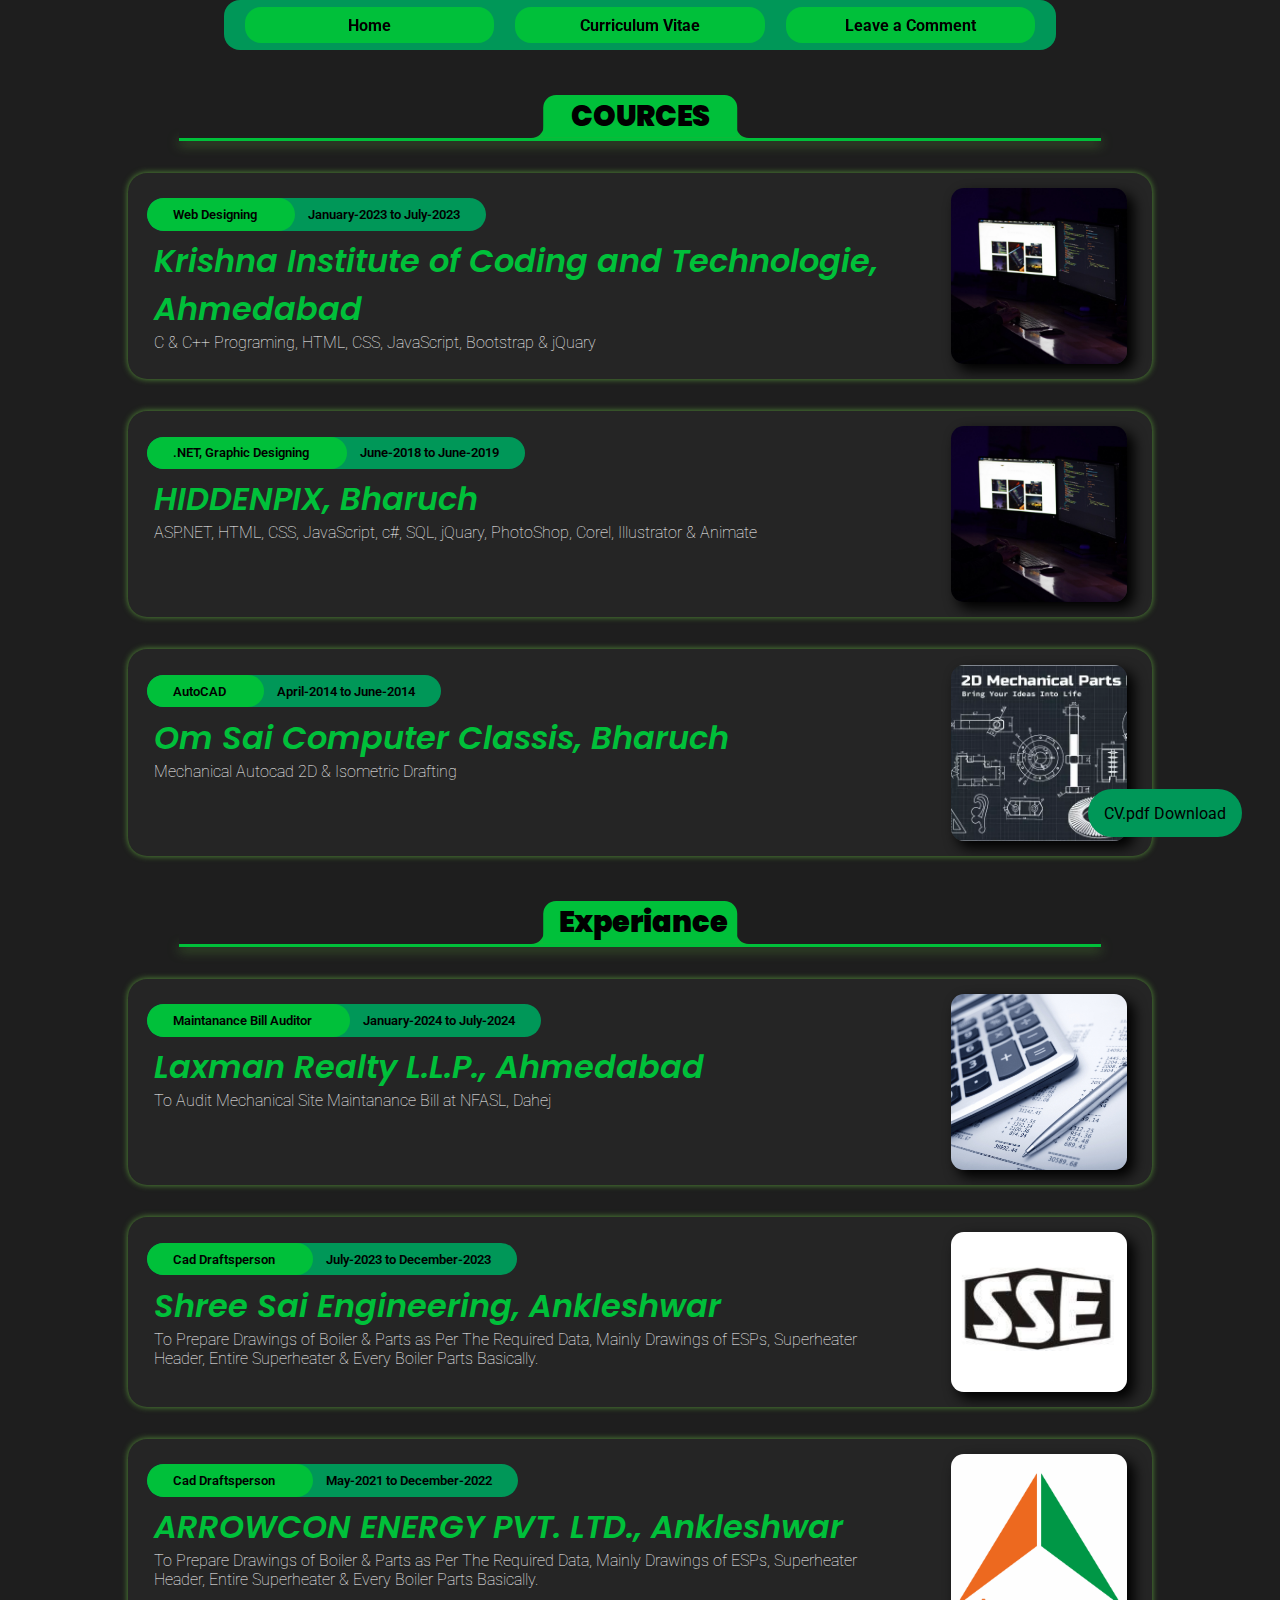
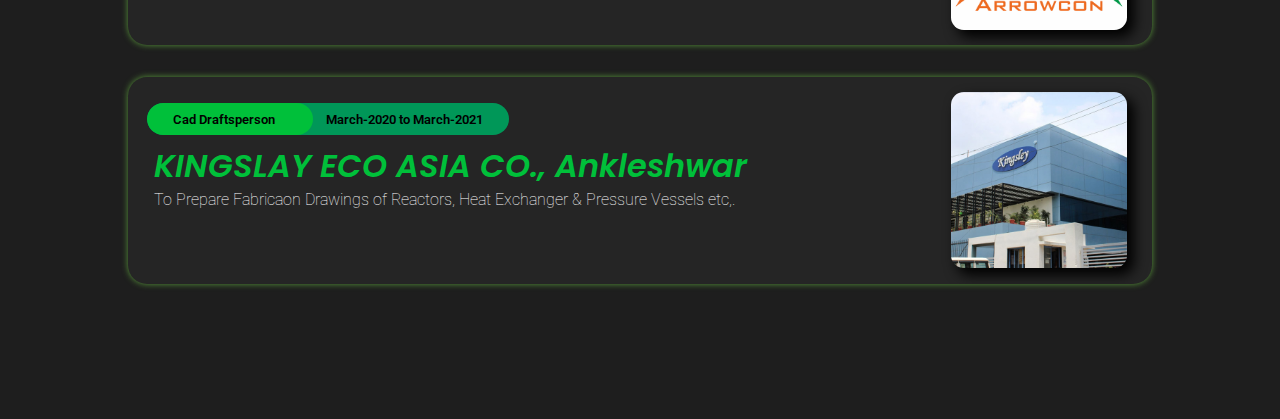
==== commit c6582cf4: "projects add" ====
--- a/Pages/cv.html
+++ b/Pages/cv.html
@@ -167,12 +167,33 @@
               <p>Laxman Realty L.L.P., Ahmedabad</p>
             </div>
             <div class="c_dtl">
-              <p>Lorem ipsum dolor sit amet consectetur adipisicing elit. Consectetur consequuntur numquam a qui odit
-                impedit repudiandae culpa iusto assumenda quos!</p>
+              <p>To Audit Mechanical Site Maintanance Bill at NFASL, Dahej</p>
             </div>
           </div>
           <div class="c_img">
             <img src="../Images/cv_img/lr-img.jpg" alt="img">
+          </div>
+        </div>
+        <div class="cv_box">
+          <div class="cv_txt_area">
+            <div class="tl_txt">
+              <div class="c_name">
+                <p>
+                  Cad Draftsperson
+                </p>
+              </div>
+              <p>July-2023 to December-2023</p>
+            </div>
+            <div class="plc_name">
+              <p>Shree Sai Engineering, Ankleshwar</p>
+            </div>
+            <div class="c_dtl">
+              <p>To Prepare Drawings of Boiler & Parts as Per The Required Data, Mainly Drawings of ESPs, Superheater
+                Header, Entire Superheater & Every Boiler Parts Basically.</p>
+            </div>
+          </div>
+          <div class="c_img">
+            <img src="../Images/cv_img/sse.PNG" alt="img">
           </div>
         </div>
         <div class="cv_box">
--- a/Style/cvStyle.css
+++ b/Style/cvStyle.css
@@ -49,14 +49,14 @@
 
 .tl_txt {
   height: 2.5em;
-  width: 70%;
+  width: max-content;
   background-color: rgb(0, 151, 88);
   border-radius: 2vw;
   overflow: hidden;
   display: flex;
   align-items: center;
   justify-content: space-between;
-  padding-right: 5vw;
+  padding-right: 2vw;
   font-weight: 600;
   font-size: large;
 }
@@ -96,9 +96,9 @@
   height: 100%;
   font-weight: 600;
   font-size: large;
-  /* width: 38%; */
   padding-right: 3vw;
   width: max-content;
+  margin-right: 1vw;
 }
 
 @media(max-width: 1450px) {
